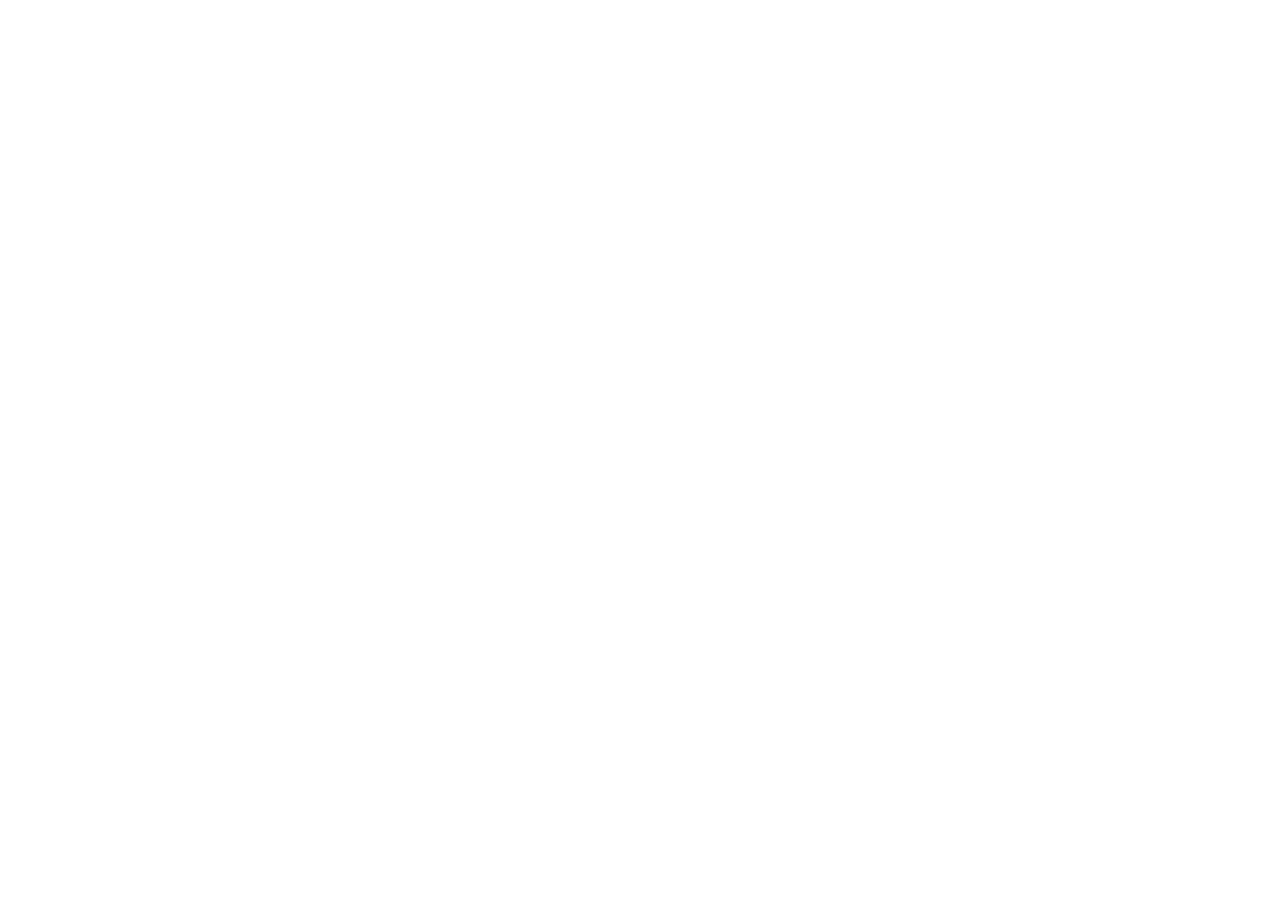
==== login.html @ 7a5cc076 "初始化项目" ====
<!DOCTYPE html>
<html lang="zh-CN">

<head>
    <meta charset="UTF-8">
    <meta name="viewport" content="width=device-width, initial-scale=1.0">
    <title>Document</title>
    <link rel="stylesheet" href="/day01/code/css/login.css">
    <link rel="stylesheet" href="/day01/code/assets/lib/layui/css/layui.css">
</head>

<body>
    <div class="layui-main header">
        <img src="../code/assets/images/logo.png" alt="">
    </div>
    
</body>

</html>
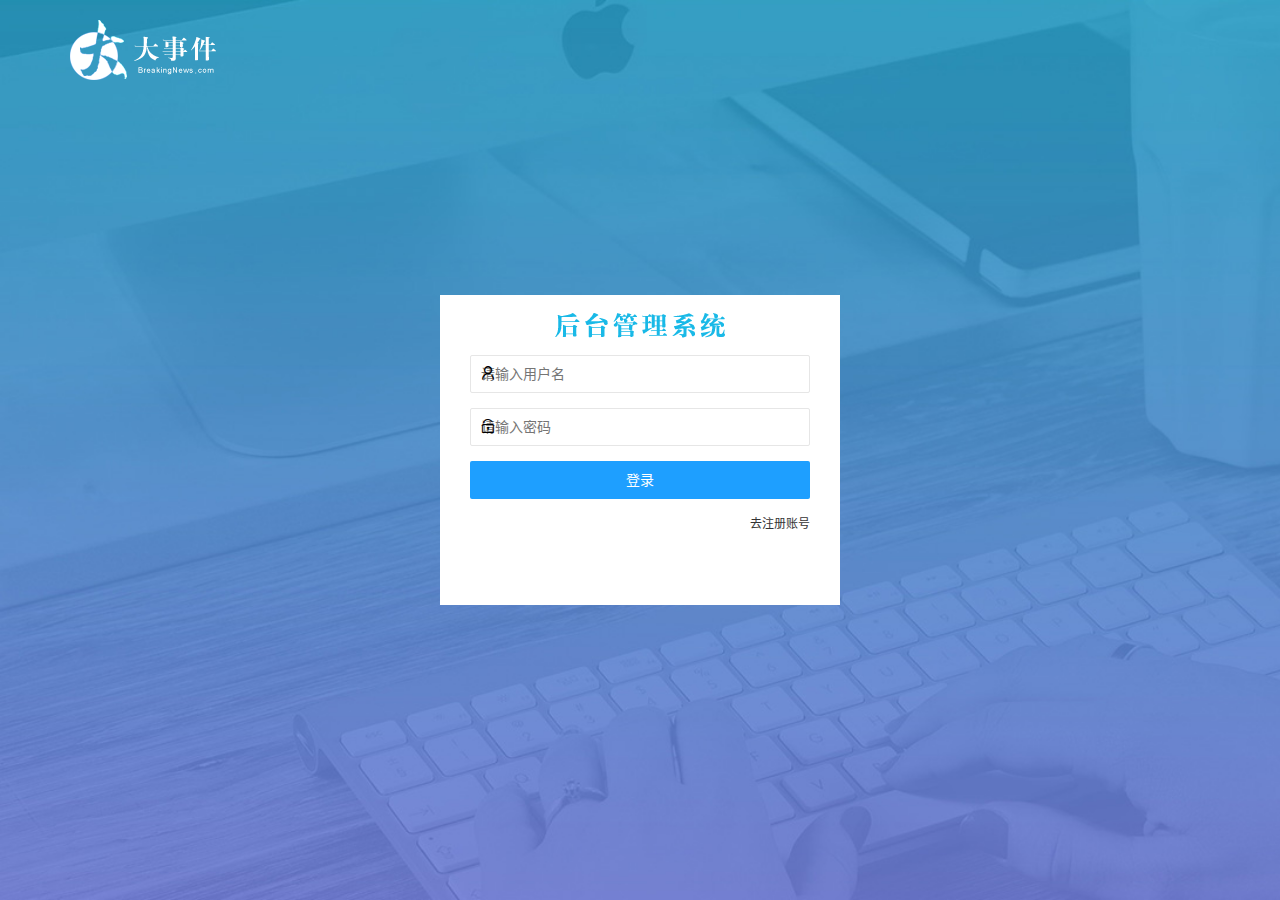
==== commit 7977c411: "完成了登录和注册" ====
--- a/login.html
+++ b/login.html
@@ -5,15 +5,90 @@
     <meta charset="UTF-8">
     <meta name="viewport" content="width=device-width, initial-scale=1.0">
     <title>Document</title>
-    <link rel="stylesheet" href="/day01/code/css/login.css">
-    <link rel="stylesheet" href="/day01/code/assets/lib/layui/css/layui.css">
+    <link rel="stylesheet" href="/assets/css/login.css">
+    <link rel="stylesheet" href="/assets/lib/layui/css/layui.css">
 </head>
 
 <body>
+    <!-- 头部的 logo 区域 -->
     <div class="layui-main header">
-        <img src="../code/assets/images/logo.png" alt="">
+        <img src="/assets/images/logo.png" alt="" />
     </div>
-    
+
+    <!-- 登录和注册的盒子 -->
+    <div class="loginAndRegBox">
+        <!-- 头部的header -->
+        <div class="header-box"></div>
+        <!-- 登录的盒子 -->
+        <div class="login-box">
+            <!-- 登录的表单 -->
+            <form class="layui-form" id="form-login">
+                <!-- 表单行 -->
+                <div class="layui-form-item">
+                    <!-- 图标 -->
+                    <i class="layui-icon layui-icon-username"></i>
+                    <input type="text" name="username" required lay-verify="required" placeholder="请输入用户名"
+                        autocomplete="off" class="layui-input">
+                </div>
+                <!-- 第二行 -->
+                <div class="layui-form-item">
+                    <!-- 图标 -->
+                    <i class="layui-icon layui-icon-password"></i>
+                    <input type="password" name="password" required lay-verify="required" placeholder="请输入密码"
+                        autocomplete="off" class="layui-input">
+                </div>
+                <!-- 第三行 -->
+                <div class="layui-form-item">
+                    <button class="layui-btn layui-btn-normal layui-btn-fluid" lay-submit
+                        lay-filter="formDemo">登录</button>
+                </div>
+                <!-- 第四行 -->
+                <div class="layui-form-item links">
+                    <a href="javascript:;" id="link-reg">去注册账号</a>
+                </div>
+            </form>
+        </div>
+        <!-- 注册的盒子 -->
+        <div class="reg-box">
+            <!-- 注册的表单 -->
+            <form class="layui-form" id="form-reg">
+                <!-- 第1行 -->
+                <div class="layui-form-item">
+                    <i class="layui-icon layui-icon-username"></i>
+
+                    <input type="text" name="username" required lay-verify="required" placeholder="请输入用户名"
+                        autocomplete="off" class="layui-input">
+                </div>
+                <!-- 第二行 -->
+                <div class="layui-form-item">
+                    <i class="layui-icon layui-icon-password"></i>
+                    <input type="password" name="password" required lay-verify="required|pwd" placeholder="请输入密码"
+                        autocomplete="off" class="layui-input">
+                </div>
+                <!-- 第三行 -->
+                <div class="layui-form-item">
+                    <i class="layui-icon layui-icon-password"></i>
+                    <input type="password" name="repassword" required lay-verify="required|pwd|samePwd"
+                        placeholder="请确认密码" autocomplete="off" class="layui-input">
+                </div>
+                <!-- 第4行 -->
+                <div class="layui-form-item">
+                    <button class="layui-btn layui-btn-fluid layui-btn-normal" lay-submit
+                        lay-filter="formDemo">注册</button>
+                </div>
+                <!-- 第5行 -->
+                <div class="layui-form-item links">
+                    <a href="javascript:;" id="link-login">去登录</a>
+                </div>
+            </form>
+        </div>
+    </div>
+    <!-- 导入 script 脚本 -->
+    <script src="/assets/lib/layui/layui.all.js"></script>
+    <script src="/assets/lib/jquery.js"></script>
+    <!-- js -->
+    <script src="/assets/js/login.js"></script>
+
 </body>
 
 </html>--- a/assets/css/login.css
+++ b/assets/css/login.css
@@ -0,0 +1,64 @@
+html,
+body {
+  padding: 0;
+  margin: 0;
+  width: 100%;
+  height: 100%;
+  background-color: aqua;
+}
+
+body {
+  background: url('/assets/images/login_bg.jpg') no-repeat;
+  background-size: cover;
+}
+
+.header {
+  padding-top: 20px;
+}
+
+.loginAndRegBox {
+  width: 400px;
+  height: 310px;
+  background-color: #fff;
+  position: absolute;
+  left: 50%;
+  top: 50%;
+  transform: translate(-50%, -50%);
+}
+
+.header-box {
+  height: 60px;
+  background: url('/assets/images/login_title.png') no-repeat center;
+}
+
+.reg-box {
+  display: none;
+}
+
+.loginAndRegBox a {
+  font-size: 12px;
+}
+
+.layui-form {
+  padding: 0 30px;
+}
+
+.links {
+  display: flex;
+  /* 控制主轴的对齐方式 */
+  justify-content: flex-end;
+}
+
+.layui-form-item {
+  position: relative;
+}
+
+.layui-icon {
+  position: absolute;
+  top: 10px;
+  left: 10px;
+}
+
+.layui-input {
+  padding-left: 30px;
+}
--- a/assets/lib/layui/css/layui.css
+++ b/assets/lib/layui/css/layui.css
@@ -0,0 +1,2 @@
+/** layui-v2.5.5 MIT License By https://www.layui.com */
+ .layui-inline,img{display:inline-block;vertical-align:middle}h1,h2,h3,h4,h5,h6{font-weight:400}.layui-edge,.layui-header,.layui-inline,.layui-main{position:relative}.layui-body,.layui-edge,.layui-elip{overflow:hidden}.layui-btn,.layui-edge,.layui-inline,img{vertical-align:middle}.layui-btn,.layui-disabled,.layui-icon,.layui-unselect{-moz-user-select:none;-webkit-user-select:none;-ms-user-select:none}.layui-elip,.layui-form-checkbox span,.layui-form-pane .layui-form-label{text-overflow:ellipsis;white-space:nowrap}.layui-breadcrumb,.layui-tree-btnGroup{visibility:hidden}blockquote,body,button,dd,div,dl,dt,form,h1,h2,h3,h4,h5,h6,input,li,ol,p,pre,td,textarea,th,ul{margin:0;padding:0;-webkit-tap-highlight-color:rgba(0,0,0,0)}a:active,a:hover{outline:0}img{border:none}li{list-style:none}table{border-collapse:collapse;border-spacing:0}h4,h5,h6{font-size:100%}button,input,optgroup,option,select,textarea{font-family:inherit;font-size:inherit;font-style:inherit;font-weight:inherit;outline:0}pre{white-space:pre-wrap;white-space:-moz-pre-wrap;white-space:-pre-wrap;white-space:-o-pre-wrap;word-wrap:break-word}body{line-height:24px;font:14px Helvetica Neue,Helvetica,PingFang SC,Tahoma,Arial,sans-serif}hr{height:1px;margin:10px 0;border:0;clear:both}a{color:#333;text-decoration:none}a:hover{color:#777}a cite{font-style:normal;*cursor:pointer}.layui-border-box,.layui-border-box *{box-sizing:border-box}.layui-box,.layui-box *{box-sizing:content-box}.layui-clear{clear:both;*zoom:1}.layui-clear:after{content:'\20';clear:both;*zoom:1;display:block;height:0}.layui-inline{*display:inline;*zoom:1}.layui-edge{display:inline-block;width:0;height:0;border-width:6px;border-style:dashed;border-color:transparent}.layui-edge-top{top:-4px;border-bottom-color:#999;border-bottom-style:solid}.layui-edge-right{border-left-color:#999;border-left-style:solid}.layui-edge-bottom{top:2px;border-top-color:#999;border-top-style:solid}.layui-edge-left{border-right-color:#999;border-right-style:solid}.layui-disabled,.layui-disabled:hover{color:#d2d2d2!important;cursor:not-allowed!important}.layui-circle{border-radius:100%}.layui-show{display:block!important}.layui-hide{display:none!important}@font-face{font-family:layui-icon;src:url(../font/iconfont.eot?v=250);src:url(../font/iconfont.eot?v=250#iefix) format('embedded-opentype'),url(../font/iconfont.woff2?v=250) format('woff2'),url(../font/iconfont.woff?v=250) format('woff'),url(../font/iconfont.ttf?v=250) format('truetype'),url(../font/iconfont.svg?v=250#layui-icon) format('svg')}.layui-icon{font-family:layui-icon!important;font-size:16px;font-style:normal;-webkit-font-smoothing:antialiased;-moz-osx-font-smoothing:grayscale}.layui-icon-reply-fill:before{content:"\e611"}.layui-icon-set-fill:before{content:"\e614"}.layui-icon-menu-fill:before{content:"\e60f"}.layui-icon-search:before{content:"\e615"}.layui-icon-share:before{content:"\e641"}.layui-icon-set-sm:before{content:"\e620"}.layui-icon-engine:before{content:"\e628"}.layui-icon-close:before{content:"\1006"}.layui-icon-close-fill:before{content:"\1007"}.layui-icon-chart-screen:before{content:"\e629"}.layui-icon-star:before{content:"\e600"}.layui-icon-circle-dot:before{content:"\e617"}.layui-icon-chat:before{content:"\e606"}.layui-icon-release:before{content:"\e609"}.layui-icon-list:before{content:"\e60a"}.layui-icon-chart:before{content:"\e62c"}.layui-icon-ok-circle:before{content:"\1005"}.layui-icon-layim-theme:before{content:"\e61b"}.layui-icon-table:before{content:"\e62d"}.layui-icon-right:before{content:"\e602"}.layui-icon-left:before{content:"\e603"}.layui-icon-cart-simple:before{content:"\e698"}.layui-icon-face-cry:before{content:"\e69c"}.layui-icon-face-smile:before{content:"\e6af"}.layui-icon-survey:before{content:"\e6b2"}.layui-icon-tree:before{content:"\e62e"}.layui-icon-upload-circle:before{content:"\e62f"}.layui-icon-add-circle:before{content:"\e61f"}.layui-icon-download-circle:before{content:"\e601"}.layui-icon-templeate-1:before{content:"\e630"}.layui-icon-util:before{content:"\e631"}.layui-icon-face-surprised:before{content:"\e664"}.layui-icon-edit:before{content:"\e642"}.layui-icon-speaker:before{content:"\e645"}.layui-icon-down:before{content:"\e61a"}.layui-icon-file:before{content:"\e621"}.layui-icon-layouts:before{content:"\e632"}.layui-icon-rate-half:before{content:"\e6c9"}.layui-icon-add-circle-fine:before{content:"\e608"}.layui-icon-prev-circle:before{content:"\e633"}.layui-icon-read:before{content:"\e705"}.layui-icon-404:before{content:"\e61c"}.layui-icon-carousel:before{content:"\e634"}.layui-icon-help:before{content:"\e607"}.layui-icon-code-circle:before{content:"\e635"}.layui-icon-water:before{content:"\e636"}.layui-icon-username:before{content:"\e66f"}.layui-icon-find-fill:before{content:"\e670"}.layui-icon-about:before{content:"\e60b"}.layui-icon-location:before{content:"\e715"}.layui-icon-up:before{content:"\e619"}.layui-icon-pause:before{content:"\e651"}.layui-icon-date:before{content:"\e637"}.layui-icon-layim-uploadfile:before{content:"\e61d"}.layui-icon-delete:before{content:"\e640"}.layui-icon-play:before{content:"\e652"}.layui-icon-top:before{content:"\e604"}.layui-icon-friends:before{content:"\e612"}.layui-icon-refresh-3:before{content:"\e9aa"}.layui-icon-ok:before{content:"\e605"}.layui-icon-layer:before{content:"\e638"}.layui-icon-face-smile-fine:before{content:"\e60c"}.layui-icon-dollar:before{content:"\e659"}.layui-icon-group:before{content:"\e613"}.layui-icon-layim-download:before{content:"\e61e"}.layui-icon-picture-fine:before{content:"\e60d"}.layui-icon-link:before{content:"\e64c"}.layui-icon-diamond:before{content:"\e735"}.layui-icon-log:before{content:"\e60e"}.layui-icon-rate-solid:before{content:"\e67a"}.layui-icon-fonts-del:before{content:"\e64f"}.layui-icon-unlink:before{content:"\e64d"}.layui-icon-fonts-clear:before{content:"\e639"}.layui-icon-triangle-r:before{content:"\e623"}.layui-icon-circle:before{content:"\e63f"}.layui-icon-radio:before{content:"\e643"}.layui-icon-align-center:before{content:"\e647"}.layui-icon-align-right:before{content:"\e648"}.layui-icon-align-left:before{content:"\e649"}.layui-icon-loading-1:before{content:"\e63e"}.layui-icon-return:before{content:"\e65c"}.layui-icon-fonts-strong:before{content:"\e62b"}.layui-icon-upload:before{content:"\e67c"}.layui-icon-dialogue:before{content:"\e63a"}.layui-icon-video:before{content:"\e6ed"}.layui-icon-headset:before{content:"\e6fc"}.layui-icon-cellphone-fine:before{content:"\e63b"}.layui-icon-add-1:before{content:"\e654"}.layui-icon-face-smile-b:before{content:"\e650"}.layui-icon-fonts-html:before{content:"\e64b"}.layui-icon-form:before{content:"\e63c"}.layui-icon-cart:before{content:"\e657"}.layui-icon-camera-fill:before{content:"\e65d"}.layui-icon-tabs:before{content:"\e62a"}.layui-icon-fonts-code:before{content:"\e64e"}.layui-icon-fire:before{content:"\e756"}.layui-icon-set:before{content:"\e716"}.layui-icon-fonts-u:before{content:"\e646"}.layui-icon-triangle-d:before{content:"\e625"}.layui-icon-tips:before{content:"\e702"}.layui-icon-picture:before{content:"\e64a"}.layui-icon-more-vertical:before{content:"\e671"}.layui-icon-flag:before{content:"\e66c"}.layui-icon-loading:before{content:"\e63d"}.layui-icon-fonts-i:before{content:"\e644"}.layui-icon-refresh-1:before{content:"\e666"}.layui-icon-rmb:before{content:"\e65e"}.layui-icon-home:before{content:"\e68e"}.layui-icon-user:before{content:"\e770"}.layui-icon-notice:before{content:"\e667"}.layui-icon-login-weibo:before{content:"\e675"}.layui-icon-voice:before{content:"\e688"}.layui-icon-upload-drag:before{content:"\e681"}.layui-icon-login-qq:before{content:"\e676"}.layui-icon-snowflake:before{content:"\e6b1"}.layui-icon-file-b:before{content:"\e655"}.layui-icon-template:before{content:"\e663"}.layui-icon-auz:before{content:"\e672"}.layui-icon-console:before{content:"\e665"}.layui-icon-app:before{content:"\e653"}.layui-icon-prev:before{content:"\e65a"}.layui-icon-website:before{content:"\e7ae"}.layui-icon-next:before{content:"\e65b"}.layui-icon-component:before{content:"\e857"}.layui-icon-more:before{content:"\e65f"}.layui-icon-login-wechat:before{content:"\e677"}.layui-icon-shrink-right:before{content:"\e668"}.layui-icon-spread-left:before{content:"\e66b"}.layui-icon-camera:before{content:"\e660"}.layui-icon-note:before{content:"\e66e"}.layui-icon-refresh:before{content:"\e669"}.layui-icon-female:before{content:"\e661"}.layui-icon-male:before{content:"\e662"}.layui-icon-password:before{content:"\e673"}.layui-icon-senior:before{content:"\e674"}.layui-icon-theme:before{content:"\e66a"}.layui-icon-tread:before{content:"\e6c5"}.layui-icon-praise:before{content:"\e6c6"}.layui-icon-star-fill:before{content:"\e658"}.layui-icon-rate:before{content:"\e67b"}.layui-icon-template-1:before{content:"\e656"}.layui-icon-vercode:before{content:"\e679"}.layui-icon-cellphone:before{content:"\e678"}.layui-icon-screen-full:before{content:"\e622"}.layui-icon-screen-restore:before{content:"\e758"}.layui-icon-cols:before{content:"\e610"}.layui-icon-export:before{content:"\e67d"}.layui-icon-print:before{content:"\e66d"}.layui-icon-slider:before{content:"\e714"}.layui-icon-addition:before{content:"\e624"}.layui-icon-subtraction:before{content:"\e67e"}.layui-icon-service:before{content:"\e626"}.layui-icon-transfer:before{content:"\e691"}.layui-main{width:1140px;margin:0 auto}.layui-header{z-index:1000;height:60px}.layui-header a:hover{transition:all .5s;-webkit-transition:all .5s}.layui-side{position:fixed;left:0;top:0;bottom:0;z-index:999;width:200px;overflow-x:hidden}.layui-side-scroll{position:relative;width:220px;height:100%;overflow-x:hidden}.layui-body{position:absolute;left:200px;right:0;top:0;bottom:0;z-index:998;width:auto;overflow-y:auto;box-sizing:border-box}.layui-layout-body{overflow:hidden}.layui-layout-admin .layui-header{background-color:#23262E}.layui-layout-admin .layui-side{top:60px;width:200px;overflow-x:hidden}.layui-layout-admin .layui-body{position:fixed;top:60px;bottom:44px}.layui-layout-admin .layui-main{width:auto;margin:0 15px}.layui-layout-admin .layui-footer{position:fixed;left:200px;right:0;bottom:0;height:44px;line-height:44px;padding:0 15px;background-color:#eee}.layui-layout-admin .layui-logo{position:absolute;left:0;top:0;width:200px;height:100%;line-height:60px;text-align:center;color:#009688;font-size:16px}.layui-layout-admin .layui-header .layui-nav{background:0 0}.layui-layout-left{position:absolute!important;left:200px;top:0}.layui-layout-right{position:absolute!important;right:0;top:0}.layui-container{position:relative;margin:0 auto;padding:0 15px;box-sizing:border-box}.layui-fluid{position:relative;margin:0 auto;padding:0 15px}.layui-row:after,.layui-row:before{content:'';display:block;clear:both}.layui-col-lg1,.layui-col-lg10,.layui-col-lg11,.layui-col-lg12,.layui-col-lg2,.layui-col-lg3,.layui-col-lg4,.layui-col-lg5,.layui-col-lg6,.layui-col-lg7,.layui-col-lg8,.layui-col-lg9,.layui-col-md1,.layui-col-md10,.layui-col-md11,.layui-col-md12,.layui-col-md2,.layui-col-md3,.layui-col-md4,.layui-col-md5,.layui-col-md6,.layui-col-md7,.layui-col-md8,.layui-col-md9,.layui-col-sm1,.layui-col-sm10,.layui-col-sm11,.layui-col-sm12,.layui-col-sm2,.layui-col-sm3,.layui-col-sm4,.layui-col-sm5,.layui-col-sm6,.layui-col-sm7,.layui-col-sm8,.layui-col-sm9,.layui-col-xs1,.layui-col-xs10,.layui-col-xs11,.layui-col-xs12,.layui-col-xs2,.layui-col-xs3,.layui-col-xs4,.layui-col-xs5,.layui-col-xs6,.layui-col-xs7,.layui-col-xs8,.layui-col-xs9{position:relative;display:block;box-sizing:border-box}.layui-col-xs1,.layui-col-xs10,.layui-col-xs11,.layui-col-xs12,.layui-col-xs2,.layui-col-xs3,.layui-col-xs4,.layui-col-xs5,.layui-col-xs6,.layui-col-xs7,.layui-col-xs8,.layui-col-xs9{float:left}.layui-col-xs1{width:8.33333333%}.layui-col-xs2{width:16.66666667%}.layui-col-xs3{width:25%}.layui-col-xs4{width:33.33333333%}.layui-col-xs5{width:41.66666667%}.layui-col-xs6{width:50%}.layui-col-xs7{width:58.33333333%}.layui-col-xs8{width:66.66666667%}.layui-col-xs9{width:75%}.layui-col-xs10{width:83.33333333%}.layui-col-xs11{width:91.66666667%}.layui-col-xs12{width:100%}.layui-col-xs-offset1{margin-left:8.33333333%}.layui-col-xs-offset2{margin-left:16.66666667%}.layui-col-xs-offset3{margin-left:25%}.layui-col-xs-offset4{margin-left:33.33333333%}.layui-col-xs-offset5{margin-left:41.66666667%}.layui-col-xs-offset6{margin-left:50%}.layui-col-xs-offset7{margin-left:58.33333333%}.layui-col-xs-offset8{margin-left:66.66666667%}.layui-col-xs-offset9{margin-left:75%}.layui-col-xs-offset10{margin-left:83.33333333%}.layui-col-xs-offset11{margin-left:91.66666667%}.layui-col-xs-offset12{margin-left:100%}@media screen and (max-width:768px){.layui-hide-xs{display:none!important}.layui-show-xs-block{display:block!important}.layui-show-xs-inline{display:inline!important}.layui-show-xs-inline-block{display:inline-block!important}}@media screen and (min-width:768px){.layui-container{width:750px}.layui-hide-sm{display:none!important}.layui-show-sm-block{display:block!important}.layui-show-sm-inline{display:inline!important}.layui-show-sm-inline-block{display:inline-block!important}.layui-col-sm1,.layui-col-sm10,.layui-col-sm11,.layui-col-sm12,.layui-col-sm2,.layui-col-sm3,.layui-col-sm4,.layui-col-sm5,.layui-col-sm6,.layui-col-sm7,.layui-col-sm8,.layui-col-sm9{float:left}.layui-col-sm1{width:8.33333333%}.layui-col-sm2{width:16.66666667%}.layui-col-sm3{width:25%}.layui-col-sm4{width:33.33333333%}.layui-col-sm5{width:41.66666667%}.layui-col-sm6{width:50%}.layui-col-sm7{width:58.33333333%}.layui-col-sm8{width:66.66666667%}.layui-col-sm9{width:75%}.layui-col-sm10{width:83.33333333%}.layui-col-sm11{width:91.66666667%}.layui-col-sm12{width:100%}.layui-col-sm-offset1{margin-left:8.33333333%}.layui-col-sm-offset2{margin-left:16.66666667%}.layui-col-sm-offset3{margin-left:25%}.layui-col-sm-offset4{margin-left:33.33333333%}.layui-col-sm-offset5{margin-left:41.66666667%}.layui-col-sm-offset6{margin-left:50%}.layui-col-sm-offset7{margin-left:58.33333333%}.layui-col-sm-offset8{margin-left:66.66666667%}.layui-col-sm-offset9{margin-left:75%}.layui-col-sm-offset10{margin-left:83.33333333%}.layui-col-sm-offset11{margin-left:91.66666667%}.layui-col-sm-offset12{margin-left:100%}}@media screen and (min-width:992px){.layui-container{width:970px}.layui-hide-md{display:none!important}.layui-show-md-block{display:block!important}.layui-show-md-inline{display:inline!important}.layui-show-md-inline-block{display:inline-block!important}.layui-col-md1,.layui-col-md10,.layui-col-md11,.layui-col-md12,.layui-col-md2,.layui-col-md3,.layui-col-md4,.layui-col-md5,.layui-col-md6,.layui-col-md7,.layui-col-md8,.layui-col-md9{float:left}.layui-col-md1{width:8.33333333%}.layui-col-md2{width:16.66666667%}.layui-col-md3{width:25%}.layui-col-md4{width:33.33333333%}.layui-col-md5{width:41.66666667%}.layui-col-md6{width:50%}.layui-col-md7{width:58.33333333%}.layui-col-md8{width:66.66666667%}.layui-col-md9{width:75%}.layui-col-md10{width:83.33333333%}.layui-col-md11{width:91.66666667%}.layui-col-md12{width:100%}.layui-col-md-offset1{margin-left:8.33333333%}.layui-col-md-offset2{margin-left:16.66666667%}.layui-col-md-offset3{margin-left:25%}.layui-col-md-offset4{margin-left:33.33333333%}.layui-col-md-offset5{margin-left:41.66666667%}.layui-col-md-offset6{margin-left:50%}.layui-col-md-offset7{margin-left:58.33333333%}.layui-col-md-offset8{margin-left:66.66666667%}.layui-col-md-offset9{margin-left:75%}.layui-col-md-offset10{margin-left:83.33333333%}.layui-col-md-offset11{margin-left:91.66666667%}.layui-col-md-offset12{margin-left:100%}}@media screen and (min-width:1200px){.layui-container{width:1170px}.layui-hide-lg{display:none!important}.layui-show-lg-block{display:block!important}.layui-show-lg-inline{display:inline!important}.layui-show-lg-inline-block{display:inline-block!important}.layui-col-lg1,.layui-col-lg10,.layui-col-lg11,.layui-col-lg12,.layui-col-lg2,.layui-col-lg3,.layui-col-lg4,.layui-col-lg5,.layui-col-lg6,.layui-col-lg7,.layui-col-lg8,.layui-col-lg9{float:left}.layui-col-lg1{width:8.33333333%}.layui-col-lg2{width:16.66666667%}.layui-col-lg3{width:25%}.layui-col-lg4{width:33.33333333%}.layui-col-lg5{width:41.66666667%}.layui-col-lg6{width:50%}.layui-col-lg7{width:58.33333333%}.layui-col-lg8{width:66.66666667%}.layui-col-lg9{width:75%}.layui-col-lg10{width:83.33333333%}.layui-col-lg11{width:91.66666667%}.layui-col-lg12{width:100%}.layui-col-lg-offset1{margin-left:8.33333333%}.layui-col-lg-offset2{margin-left:16.66666667%}.layui-col-lg-offset3{margin-left:25%}.layui-col-lg-offset4{margin-left:33.33333333%}.layui-col-lg-offset5{margin-left:41.66666667%}.layui-col-lg-offset6{margin-left:50%}.layui-col-lg-offset7{margin-left:58.33333333%}.layui-col-lg-offset8{margin-left:66.66666667%}.layui-col-lg-offset9{margin-left:75%}.layui-col-lg-offset10{margin-left:83.33333333%}.layui-col-lg-offset11{margin-left:91.66666667%}.layui-col-lg-offset12{margin-left:100%}}.layui-col-space1{margin:-.5px}.layui-col-space1>*{padding:.5px}.layui-col-space3{margin:-1.5px}.layui-col-space3>*{padding:1.5px}.layui-col-space5{margin:-2.5px}.layui-col-space5>*{padding:2.5px}.layui-col-space8{margin:-3.5px}.layui-col-space8>*{padding:3.5px}.layui-col-space10{margin:-5px}.layui-col-space10>*{padding:5px}.layui-col-space12{margin:-6px}.layui-col-space12>*{padding:6px}.layui-col-space15{margin:-7.5px}.layui-col-space15>*{padding:7.5px}.layui-col-space18{margin:-9px}.layui-col-space18>*{padding:9px}.layui-col-space20{margin:-10px}.layui-col-space20>*{padding:10px}.layui-col-space22{margin:-11px}.layui-col-space22>*{padding:11px}.layui-col-space25{margin:-12.5px}.layui-col-space25>*{padding:12.5px}.layui-col-space30{margin:-15px}.layui-col-space30>*{padding:15px}.layui-btn,.layui-input,.layui-select,.layui-textarea,.layui-upload-button{outline:0;-webkit-appearance:none;transition:all .3s;-webkit-transition:all .3s;box-sizing:border-box}.layui-elem-quote{margin-bottom:10px;padding:15px;line-height:22px;border-left:5px solid #009688;border-radius:0 2px 2px 0;background-color:#f2f2f2}.layui-quote-nm{border-style:solid;border-width:1px 1px 1px 5px;background:0 0}.layui-elem-field{margin-bottom:10px;padding:0;border-width:1px;border-style:solid}.layui-elem-field legend{margin-left:20px;padding:0 10px;font-size:20px;font-weight:300}.layui-field-title{margin:10px 0 20px;border-width:1px 0 0}.layui-field-box{padding:10px 15px}.layui-field-title .layui-field-box{padding:10px 0}.layui-progress{position:relative;height:6px;border-radius:20px;background-color:#e2e2e2}.layui-progress-bar{position:absolute;left:0;top:0;width:0;max-width:100%;height:6px;border-radius:20px;text-align:right;background-color:#5FB878;transition:all .3s;-webkit-transition:all .3s}.layui-progress-big,.layui-progress-big .layui-progress-bar{height:18px;line-height:18px}.layui-progress-text{position:relative;top:-20px;line-height:18px;font-size:12px;color:#666}.layui-progress-big .layui-progress-text{position:static;padding:0 10px;color:#fff}.layui-collapse{border-width:1px;border-style:solid;border-radius:2px}.layui-colla-content,.layui-colla-item{border-top-width:1px;border-top-style:solid}.layui-colla-item:first-child{border-top:none}.layui-colla-title{position:relative;height:42px;line-height:42px;padding:0 15px 0 35px;color:#333;background-color:#f2f2f2;cursor:pointer;font-size:14px;overflow:hidden}.layui-colla-content{display:none;padding:10px 15px;line-height:22px;color:#666}.layui-colla-icon{position:absolute;left:15px;top:0;font-size:14px}.layui-card{margin-bottom:15px;border-radius:2px;background-color:#fff;box-shadow:0 1px 2px 0 rgba(0,0,0,.05)}.layui-card:last-child{margin-bottom:0}.layui-card-header{position:relative;height:42px;line-height:42px;padding:0 15px;border-bottom:1px solid #f6f6f6;color:#333;border-radius:2px 2px 0 0;font-size:14px}.layui-bg-black,.layui-bg-blue,.layui-bg-cyan,.layui-bg-green,.layui-bg-orange,.layui-bg-red{color:#fff!important}.layui-card-body{position:relative;padding:10px 15px;line-height:24px}.layui-card-body[pad15]{padding:15px}.layui-card-body[pad20]{padding:20px}.layui-card-body .layui-table{margin:5px 0}.layui-card .layui-tab{margin:0}.layui-panel-window{position:relative;padding:15px;border-radius:0;border-top:5px solid #E6E6E6;background-color:#fff}.layui-auxiliar-moving{position:fixed;left:0;right:0;top:0;bottom:0;width:100%;height:100%;background:0 0;z-index:9999999999}.layui-form-label,.layui-form-mid,.layui-form-select,.layui-input-block,.layui-input-inline,.layui-textarea{position:relative}.layui-bg-red{background-color:#FF5722!important}.layui-bg-orange{background-color:#FFB800!important}.layui-bg-green{background-color:#009688!important}.layui-bg-cyan{background-color:#2F4056!important}.layui-bg-blue{background-color:#1E9FFF!important}.layui-bg-black{background-color:#393D49!important}.layui-bg-gray{background-color:#eee!important;color:#666!important}.layui-badge-rim,.layui-colla-content,.layui-colla-item,.layui-collapse,.layui-elem-field,.layui-form-pane .layui-form-item[pane],.layui-form-pane .layui-form-label,.layui-input,.layui-layedit,.layui-layedit-tool,.layui-quote-nm,.layui-select,.layui-tab-bar,.layui-tab-card,.layui-tab-title,.layui-tab-title .layui-this:after,.layui-textarea{border-color:#e6e6e6}.layui-timeline-item:before,hr{background-color:#e6e6e6}.layui-text{line-height:22px;font-size:14px;color:#666}.layui-text h1,.layui-text h2,.layui-text h3{font-weight:500;color:#333}.layui-text h1{font-size:30px}.layui-text h2{font-size:24px}.layui-text h3{font-size:18px}.layui-text a:not(.layui-btn){color:#01AAED}.layui-text a:not(.layui-btn):hover{text-decoration:underline}.layui-text ul{padding:5px 0 5px 15px}.layui-text ul li{margin-top:5px;list-style-type:disc}.layui-text em,.layui-word-aux{color:#999!important;padding:0 5px!important}.layui-btn{display:inline-block;height:38px;line-height:38px;padding:0 18px;background-color:#009688;color:#fff;white-space:nowrap;text-align:center;font-size:14px;border:none;border-radius:2px;cursor:pointer}.layui-btn:hover{opacity:.8;filter:alpha(opacity=80);color:#fff}.layui-btn:active{opacity:1;filter:alpha(opacity=100)}.layui-btn+.layui-btn{margin-left:10px}.layui-btn-container{font-size:0}.layui-btn-container .layui-btn{margin-right:10px;margin-bottom:10px}.layui-btn-container .layui-btn+.layui-btn{margin-left:0}.layui-table .layui-btn-container .layui-btn{margin-bottom:9px}.layui-btn-radius{border-radius:100px}.layui-btn .layui-icon{margin-right:3px;font-size:18px;vertical-align:bottom;vertical-align:middle\9}.layui-btn-primary{border:1px solid #C9C9C9;background-color:#fff;color:#555}.layui-btn-primary:hover{border-color:#009688;color:#333}.layui-btn-normal{background-color:#1E9FFF}.layui-btn-warm{background-color:#FFB800}.layui-btn-danger{background-color:#FF5722}.layui-btn-checked{background-color:#5FB878}.layui-btn-disabled,.layui-btn-disabled:active,.layui-btn-disabled:hover{border:1px solid #e6e6e6;background-color:#FBFBFB;color:#C9C9C9;cursor:not-allowed;opacity:1}.layui-btn-lg{height:44px;line-height:44px;padding:0 25px;font-size:16px}.layui-btn-sm{height:30px;line-height:30px;padding:0 10px;font-size:12px}.layui-btn-sm i{font-size:16px!important}.layui-btn-xs{height:22px;line-height:22px;padding:0 5px;font-size:12px}.layui-btn-xs i{font-size:14px!important}.layui-btn-group{display:inline-block;vertical-align:middle;font-size:0}.layui-btn-group .layui-btn{margin-left:0!important;margin-right:0!important;border-left:1px solid rgba(255,255,255,.5);border-radius:0}.layui-btn-group .layui-btn-primary{border-left:none}.layui-btn-group .layui-btn-primary:hover{border-color:#C9C9C9;color:#009688}.layui-btn-group .layui-btn:first-child{border-left:none;border-radius:2px 0 0 2px}.layui-btn-group .layui-btn-primary:first-child{border-left:1px solid #c9c9c9}.layui-btn-group .layui-btn:last-child{border-radius:0 2px 2px 0}.layui-btn-group .layui-btn+.layui-btn{margin-left:0}.layui-btn-group+.layui-btn-group{margin-left:10px}.layui-btn-fluid{width:100%}.layui-input,.layui-select,.layui-textarea{height:38px;line-height:1.3;line-height:38px\9;border-width:1px;border-style:solid;background-color:#fff;border-radius:2px}.layui-input::-webkit-input-placeholder,.layui-select::-webkit-input-placeholder,.layui-textarea::-webkit-input-placeholder{line-height:1.3}.layui-input,.layui-textarea{display:block;width:100%;padding-left:10px}.layui-input:hover,.layui-textarea:hover{border-color:#D2D2D2!important}.layui-input:focus,.layui-textarea:focus{border-color:#C9C9C9!important}.layui-textarea{min-height:100px;height:auto;line-height:20px;padding:6px 10px;resize:vertical}.layui-select{padding:0 10px}.layui-form input[type=checkbox],.layui-form input[type=radio],.layui-form select{display:none}.layui-form [lay-ignore]{display:initial}.layui-form-item{margin-bottom:15px;clear:both;*zoom:1}.layui-form-item:after{content:'\20';clear:both;*zoom:1;display:block;height:0}.layui-form-label{float:left;display:block;padding:9px 15px;width:80px;font-weight:400;line-height:20px;text-align:right}.layui-form-label-col{display:block;float:none;padding:9px 0;line-height:20px;text-align:left}.layui-form-item .layui-inline{margin-bottom:5px;margin-right:10px}.layui-input-block{margin-left:110px;min-height:36px}.layui-input-inline{display:inline-block;vertical-align:middle}.layui-form-item .layui-input-inline{float:left;width:190px;margin-right:10px}.layui-form-text .layui-input-inline{width:auto}.layui-form-mid{float:left;display:block;padding:9px 0!important;line-height:20px;margin-right:10px}.layui-form-danger+.layui-form-select .layui-input,.layui-form-danger:focus{border-color:#FF5722!important}.layui-form-select .layui-input{padding-right:30px;cursor:pointer}.layui-form-select .layui-edge{position:absolute;right:10px;top:50%;margin-top:-3px;cursor:pointer;border-width:6px;border-top-color:#c2c2c2;border-top-style:solid;transition:all .3s;-webkit-transition:all .3s}.layui-form-select dl{display:none;position:absolute;left:0;top:42px;padding:5px 0;z-index:899;min-width:100%;border:1px solid #d2d2d2;max-height:300px;overflow-y:auto;background-color:#fff;border-radius:2px;box-shadow:0 2px 4px rgba(0,0,0,.12);box-sizing:border-box}.layui-form-select dl dd,.layui-form-select dl dt{padding:0 10px;line-height:36px;white-space:nowrap;overflow:hidden;text-overflow:ellipsis}.layui-form-select dl dt{font-size:12px;color:#999}.layui-form-select dl dd{cursor:pointer}.layui-form-select dl dd:hover{background-color:#f2f2f2;-webkit-transition:.5s all;transition:.5s all}.layui-form-select .layui-select-group dd{padding-left:20px}.layui-form-select dl dd.layui-select-tips{padding-left:10px!important;color:#999}.layui-form-select dl dd.layui-this{background-color:#5FB878;color:#fff}.layui-form-checkbox,.layui-form-select dl dd.layui-disabled{background-color:#fff}.layui-form-selected dl{display:block}.layui-form-checkbox,.layui-form-checkbox *,.layui-form-switch{display:inline-block;vertical-align:middle}.layui-form-selected .layui-edge{margin-top:-9px;-webkit-transform:rotate(180deg);transform:rotate(180deg);margin-top:-3px\9}:root .layui-form-selected .layui-edge{margin-top:-9px\0/IE9}.layui-form-selectup dl{top:auto;bottom:42px}.layui-select-none{margin:5px 0;text-align:center;color:#999}.layui-select-disabled .layui-disabled{border-color:#eee!important}.layui-select-disabled .layui-edge{border-top-color:#d2d2d2}.layui-form-checkbox{position:relative;height:30px;line-height:30px;margin-right:10px;padding-right:30px;cursor:pointer;font-size:0;-webkit-transition:.1s linear;transition:.1s linear;box-sizing:border-box}.layui-form-checkbox span{padding:0 10px;height:100%;font-size:14px;border-radius:2px 0 0 2px;background-color:#d2d2d2;color:#fff;overflow:hidden}.layui-form-checkbox:hover span{background-color:#c2c2c2}.layui-form-checkbox i{position:absolute;right:0;top:0;width:30px;height:28px;border:1px solid #d2d2d2;border-left:none;border-radius:0 2px 2px 0;color:#fff;font-size:20px;text-align:center}.layui-form-checkbox:hover i{border-color:#c2c2c2;color:#c2c2c2}.layui-form-checked,.layui-form-checked:hover{border-color:#5FB878}.layui-form-checked span,.layui-form-checked:hover span{background-color:#5FB878}.layui-form-checked i,.layui-form-checked:hover i{color:#5FB878}.layui-form-item .layui-form-checkbox{margin-top:4px}.layui-form-checkbox[lay-skin=primary]{height:auto!important;line-height:normal!important;min-width:18px;min-height:18px;border:none!important;margin-right:0;padding-left:28px;padding-right:0;background:0 0}.layui-form-checkbox[lay-skin=primary] span{padding-left:0;padding-right:15px;line-height:18px;background:0 0;color:#666}.layui-form-checkbox[lay-skin=primary] i{right:auto;left:0;width:16px;height:16px;line-height:16px;border:1px solid #d2d2d2;font-size:12px;border-radius:2px;background-color:#fff;-webkit-transition:.1s linear;transition:.1s linear}.layui-form-checkbox[lay-skin=primary]:hover i{border-color:#5FB878;color:#fff}.layui-form-checked[lay-skin=primary] i{border-color:#5FB878!important;background-color:#5FB878;color:#fff}.layui-checkbox-disbaled[lay-skin=primary] span{background:0 0!important;color:#c2c2c2}.layui-checkbox-disbaled[lay-skin=primary]:hover i{border-color:#d2d2d2}.layui-form-item .layui-form-checkbox[lay-skin=primary]{margin-top:10px}.layui-form-switch{position:relative;height:22px;line-height:22px;min-width:35px;padding:0 5px;margin-top:8px;border:1px solid #d2d2d2;border-radius:20px;cursor:pointer;background-color:#fff;-webkit-transition:.1s linear;transition:.1s linear}.layui-form-switch i{position:absolute;left:5px;top:3px;width:16px;height:16px;border-radius:20px;background-color:#d2d2d2;-webkit-transition:.1s linear;transition:.1s linear}.layui-form-switch em{position:relative;top:0;width:25px;margin-left:21px;padding:0!important;text-align:center!important;color:#999!important;font-style:normal!important;font-size:12px}.layui-form-onswitch{border-color:#5FB878;background-color:#5FB878}.layui-checkbox-disbaled,.layui-checkbox-disbaled i{border-color:#e2e2e2!important}.layui-form-onswitch i{left:100%;margin-left:-21px;background-color:#fff}.layui-form-onswitch em{margin-left:5px;margin-right:21px;color:#fff!important}.layui-checkbox-disbaled span{background-color:#e2e2e2!important}.layui-checkbox-disbaled:hover i{color:#fff!important}[lay-radio]{display:none}.layui-form-radio,.layui-form-radio *{display:inline-block;vertical-align:middle}.layui-form-radio{line-height:28px;margin:6px 10px 0 0;padding-right:10px;cursor:pointer;font-size:0}.layui-form-radio *{font-size:14px}.layui-form-radio>i{margin-right:8px;font-size:22px;color:#c2c2c2}.layui-form-radio>i:hover,.layui-form-radioed>i{color:#5FB878}.layui-radio-disbaled>i{color:#e2e2e2!important}.layui-form-pane .layui-form-label{width:110px;padding:8px 15px;height:38px;line-height:20px;border-width:1px;border-style:solid;border-radius:2px 0 0 2px;text-align:center;background-color:#FBFBFB;overflow:hidden;box-sizing:border-box}.layui-form-pane .layui-input-inline{margin-left:-1px}.layui-form-pane .layui-input-block{margin-left:110px;left:-1px}.layui-form-pane .layui-input{border-radius:0 2px 2px 0}.layui-form-pane .layui-form-text .layui-form-label{float:none;width:100%;border-radius:2px;box-sizing:border-box;text-align:left}.layui-form-pane .layui-form-text .layui-input-inline{display:block;margin:0;top:-1px;clear:both}.layui-form-pane .layui-form-text .layui-input-block{margin:0;left:0;top:-1px}.layui-form-pane .layui-form-text .layui-textarea{min-height:100px;border-radius:0 0 2px 2px}.layui-form-pane .layui-form-checkbox{margin:4px 0 4px 10px}.layui-form-pane .layui-form-radio,.layui-form-pane .layui-form-switch{margin-top:6px;margin-left:10px}.layui-form-pane .layui-form-item[pane]{position:relative;border-width:1px;border-style:solid}.layui-form-pane .layui-form-item[pane] .layui-form-label{position:absolute;left:0;top:0;height:100%;border-width:0 1px 0 0}.layui-form-pane .layui-form-item[pane] .layui-input-inline{margin-left:110px}@media screen and (max-width:450px){.layui-form-item .layui-form-label{text-overflow:ellipsis;overflow:hidden;white-space:nowrap}.layui-form-item .layui-inline{display:block;margin-right:0;margin-bottom:20px;clear:both}.layui-form-item .layui-inline:after{content:'\20';clear:both;display:block;height:0}.layui-form-item .layui-input-inline{display:block;float:none;left:-3px;width:auto;margin:0 0 10px 112px}.layui-form-item .layui-input-inline+.layui-form-mid{margin-left:110px;top:-5px;padding:0}.layui-form-item .layui-form-checkbox{margin-right:5px;margin-bottom:5px}}.layui-layedit{border-width:1px;border-style:solid;border-radius:2px}.layui-layedit-tool{padding:3px 5px;border-bottom-width:1px;border-bottom-style:solid;font-size:0}.layedit-tool-fixed{position:fixed;top:0;border-top:1px solid #e2e2e2}.layui-layedit-tool .layedit-tool-mid,.layui-layedit-tool .layui-icon{display:inline-block;vertical-align:middle;text-align:center;font-size:14px}.layui-layedit-tool .layui-icon{position:relative;width:32px;height:30px;line-height:30px;margin:3px 5px;color:#777;cursor:pointer;border-radius:2px}.layui-layedit-tool .layui-icon:hover{color:#393D49}.layui-layedit-tool .layui-icon:active{color:#000}.layui-layedit-tool .layedit-tool-active{background-color:#e2e2e2;color:#000}.layui-layedit-tool .layui-disabled,.layui-layedit-tool .layui-disabled:hover{color:#d2d2d2;cursor:not-allowed}.layui-layedit-tool .layedit-tool-mid{width:1px;height:18px;margin:0 10px;background-color:#d2d2d2}.layedit-tool-html{width:50px!important;font-size:30px!important}.layedit-tool-b,.layedit-tool-code,.layedit-tool-help{font-size:16px!important}.layedit-tool-d,.layedit-tool-face,.layedit-tool-image,.layedit-tool-unlink{font-size:18px!important}.layedit-tool-image input{position:absolute;font-size:0;left:0;top:0;width:100%;height:100%;opacity:.01;filter:Alpha(opacity=1);cursor:pointer}.layui-layedit-iframe iframe{display:block;width:100%}#LAY_layedit_code{overflow:hidden}.layui-laypage{display:inline-block;*display:inline;*zoom:1;vertical-align:middle;margin:10px 0;font-size:0}.layui-laypage>a:first-child,.layui-laypage>a:first-child em{border-radius:2px 0 0 2px}.layui-laypage>a:last-child,.layui-laypage>a:last-child em{border-radius:0 2px 2px 0}.layui-laypage>:first-child{margin-left:0!important}.layui-laypage>:last-child{margin-right:0!important}.layui-laypage a,.layui-laypage button,.layui-laypage input,.layui-laypage select,.layui-laypage span{border:1px solid #e2e2e2}.layui-laypage a,.layui-laypage span{display:inline-block;*display:inline;*zoom:1;vertical-align:middle;padding:0 15px;height:28px;line-height:28px;margin:0 -1px 5px 0;background-color:#fff;color:#333;font-size:12px}.layui-flow-more a *,.layui-laypage input,.layui-table-view select[lay-ignore]{display:inline-block}.layui-laypage a:hover{color:#009688}.layui-laypage em{font-style:normal}.layui-laypage .layui-laypage-spr{color:#999;font-weight:700}.layui-laypage a{text-decoration:none}.layui-laypage .layui-laypage-curr{position:relative}.layui-laypage .layui-laypage-curr em{position:relative;color:#fff}.layui-laypage .layui-laypage-curr .layui-laypage-em{position:absolute;left:-1px;top:-1px;padding:1px;width:100%;height:100%;background-color:#009688}.layui-laypage-em{border-radius:2px}.layui-laypage-next em,.layui-laypage-prev em{font-family:Sim sun;font-size:16px}.layui-laypage .layui-laypage-count,.layui-laypage .layui-laypage-limits,.layui-laypage .layui-laypage-refresh,.layui-laypage .layui-laypage-skip{margin-left:10px;margin-right:10px;padding:0;border:none}.layui-laypage .layui-laypage-limits,.layui-laypage .layui-laypage-refresh{vertical-align:top}.layui-laypage .layui-laypage-refresh i{font-size:18px;cursor:pointer}.layui-laypage select{height:22px;padding:3px;border-radius:2px;cursor:pointer}.layui-laypage .layui-laypage-skip{height:30px;line-height:30px;color:#999}.layui-laypage button,.layui-laypage input{height:30px;line-height:30px;border-radius:2px;vertical-align:top;background-color:#fff;box-sizing:border-box}.layui-laypage input{width:40px;margin:0 10px;padding:0 3px;text-align:center}.layui-laypage input:focus,.layui-laypage select:focus{border-color:#009688!important}.layui-laypage button{margin-left:10px;padding:0 10px;cursor:pointer}.layui-table,.layui-table-view{margin:10px 0}.layui-flow-more{margin:10px 0;text-align:center;color:#999;font-size:14px}.layui-flow-more a{height:32px;line-height:32px}.layui-flow-more a *{vertical-align:top}.layui-flow-more a cite{padding:0 20px;border-radius:3px;background-color:#eee;color:#333;font-style:normal}.layui-flow-more a cite:hover{opacity:.8}.layui-flow-more a i{font-size:30px;color:#737383}.layui-table{width:100%;background-color:#fff;color:#666}.layui-table tr{transition:all .3s;-webkit-transition:all .3s}.layui-table th{text-align:left;font-weight:400}.layui-table tbody tr:hover,.layui-table thead tr,.layui-table-click,.layui-table-header,.layui-table-hover,.layui-table-mend,.layui-table-patch,.layui-table-tool,.layui-table-total,.layui-table-total tr,.layui-table[lay-even] tr:nth-child(even){background-color:#f2f2f2}.layui-table td,.layui-table th,.layui-table-col-set,.layui-table-fixed-r,.layui-table-grid-down,.layui-table-header,.layui-table-page,.layui-table-tips-main,.layui-table-tool,.layui-table-total,.layui-table-view,.layui-table[lay-skin=line],.layui-table[lay-skin=row]{border-width:1px;border-style:solid;border-color:#e6e6e6}.layui-table td,.layui-table th{position:relative;padding:9px 15px;min-height:20px;line-height:20px;font-size:14px}.layui-table[lay-skin=line] td,.layui-table[lay-skin=line] th{border-width:0 0 1px}.layui-table[lay-skin=row] td,.layui-table[lay-skin=row] th{border-width:0 1px 0 0}.layui-table[lay-skin=nob] td,.layui-table[lay-skin=nob] th{border:none}.layui-table img{max-width:100px}.layui-table[lay-size=lg] td,.layui-table[lay-size=lg] th{padding:15px 30px}.layui-table-view .layui-table[lay-size=lg] .layui-table-cell{height:40px;line-height:40px}.layui-table[lay-size=sm] td,.layui-table[lay-size=sm] th{font-size:12px;padding:5px 10px}.layui-table-view .layui-table[lay-size=sm] .layui-table-cell{height:20px;line-height:20px}.layui-table[lay-data]{display:none}.layui-table-box{position:relative;overflow:hidden}.layui-table-view .layui-table{position:relative;width:auto;margin:0}.layui-table-view .layui-table[lay-skin=line]{border-width:0 1px 0 0}.layui-table-view .layui-table[lay-skin=row]{border-width:0 0 1px}.layui-table-view .layui-table td,.layui-table-view .layui-table th{padding:5px 0;border-top:none;border-left:none}.layui-table-view .layui-table th.layui-unselect .layui-table-cell span{cursor:pointer}.layui-table-view .layui-table td{cursor:default}.layui-table-view .layui-table td[data-edit=text]{cursor:text}.layui-table-view .layui-form-checkbox[lay-skin=primary] i{width:18px;height:18px}.layui-table-view .layui-form-radio{line-height:0;padding:0}.layui-table-view .layui-form-radio>i{margin:0;font-size:20px}.layui-table-init{position:absolute;left:0;top:0;width:100%;height:100%;text-align:center;z-index:110}.layui-table-init .layui-icon{position:absolute;left:50%;top:50%;margin:-15px 0 0 -15px;font-size:30px;color:#c2c2c2}.layui-table-header{border-width:0 0 1px;overflow:hidden}.layui-table-header .layui-table{margin-bottom:-1px}.layui-table-tool .layui-inline[lay-event]{position:relative;width:26px;height:26px;padding:5px;line-height:16px;margin-right:10px;text-align:center;color:#333;border:1px solid #ccc;cursor:pointer;-webkit-transition:.5s all;transition:.5s all}.layui-table-tool .layui-inline[lay-event]:hover{border:1px solid #999}.layui-table-tool-temp{padding-right:120px}.layui-table-tool-self{position:absolute;right:17px;top:10px}.layui-table-tool .layui-table-tool-self .layui-inline[lay-event]{margin:0 0 0 10px}.layui-table-tool-panel{position:absolute;top:29px;left:-1px;padding:5px 0;min-width:150px;min-height:40px;border:1px solid #d2d2d2;text-align:left;overflow-y:auto;background-color:#fff;box-shadow:0 2px 4px rgba(0,0,0,.12)}.layui-table-cell,.layui-table-tool-panel li{overflow:hidden;text-overflow:ellipsis;white-space:nowrap}.layui-table-tool-panel li{padding:0 10px;line-height:30px;-webkit-transition:.5s all;transition:.5s all}.layui-table-tool-panel li .layui-form-checkbox[lay-skin=primary]{width:100%;padding-left:28px}.layui-table-tool-panel li:hover{background-color:#f2f2f2}.layui-table-tool-panel li .layui-form-checkbox[lay-skin=primary] i{position:absolute;left:0;top:0}.layui-table-tool-panel li .layui-form-checkbox[lay-skin=primary] span{padding:0}.layui-table-tool .layui-table-tool-self .layui-table-tool-panel{left:auto;right:-1px}.layui-table-col-set{position:absolute;right:0;top:0;width:20px;height:100%;border-width:0 0 0 1px;background-color:#fff}.layui-table-sort{width:10px;height:20px;margin-left:5px;cursor:pointer!important}.layui-table-sort .layui-edge{position:absolute;left:5px;border-width:5px}.layui-table-sort .layui-table-sort-asc{top:3px;border-top:none;border-bottom-style:solid;border-bottom-color:#b2b2b2}.layui-table-sort .layui-table-sort-asc:hover{border-bottom-color:#666}.layui-table-sort .layui-table-sort-desc{bottom:5px;border-bottom:none;border-top-style:solid;border-top-color:#b2b2b2}.layui-table-sort .layui-table-sort-desc:hover{border-top-color:#666}.layui-table-sort[lay-sort=asc] .layui-table-sort-asc{border-bottom-color:#000}.layui-table-sort[lay-sort=desc] .layui-table-sort-desc{border-top-color:#000}.layui-table-cell{height:28px;line-height:28px;padding:0 15px;position:relative;box-sizing:border-box}.layui-table-cell .layui-form-checkbox[lay-skin=primary]{top:-1px;padding:0}.layui-table-cell .layui-table-link{color:#01AAED}.laytable-cell-checkbox,.laytable-cell-numbers,.laytable-cell-radio,.laytable-cell-space{padding:0;text-align:center}.layui-table-body{position:relative;overflow:auto;margin-right:-1px;margin-bottom:-1px}.layui-table-body .layui-none{line-height:26px;padding:15px;text-align:center;color:#999}.layui-table-fixed{position:absolute;left:0;top:0;z-index:101}.layui-table-fixed .layui-table-body{overflow:hidden}.layui-table-fixed-l{box-shadow:0 -1px 8px rgba(0,0,0,.08)}.layui-table-fixed-r{left:auto;right:-1px;border-width:0 0 0 1px;box-shadow:-1px 0 8px rgba(0,0,0,.08)}.layui-table-fixed-r .layui-table-header{position:relative;overflow:visible}.layui-table-mend{position:absolute;right:-49px;top:0;height:100%;width:50px}.layui-table-tool{position:relative;z-index:890;width:100%;min-height:50px;line-height:30px;padding:10px 15px;border-width:0 0 1px}.layui-table-tool .layui-btn-container{margin-bottom:-10px}.layui-table-page,.layui-table-total{border-width:1px 0 0;margin-bottom:-1px;overflow:hidden}.layui-table-page{position:relative;width:100%;padding:7px 7px 0;height:41px;font-size:12px;white-space:nowrap}.layui-table-page>div{height:26px}.layui-table-page .layui-laypage{margin:0}.layui-table-page .layui-laypage a,.layui-table-page .layui-laypage span{height:26px;line-height:26px;margin-bottom:10px;border:none;background:0 0}.layui-table-page .layui-laypage a,.layui-table-page .layui-laypage span.layui-laypage-curr{padding:0 12px}.layui-table-page .layui-laypage span{margin-left:0;padding:0}.layui-table-page .layui-laypage .layui-laypage-prev{margin-left:-7px!important}.layui-table-page .layui-laypage .layui-laypage-curr .layui-laypage-em{left:0;top:0;padding:0}.layui-table-page .layui-laypage button,.layui-table-page .layui-laypage input{height:26px;line-height:26px}.layui-table-page .layui-laypage input{width:40px}.layui-table-page .layui-laypage button{padding:0 10px}.layui-table-page select{height:18px}.layui-table-patch .layui-table-cell{padding:0;width:30px}.layui-table-edit{position:absolute;left:0;top:0;width:100%;height:100%;padding:0 14px 1px;border-radius:0;box-shadow:1px 1px 20px rgba(0,0,0,.15)}.layui-table-edit:focus{border-color:#5FB878!important}select.layui-table-edit{padding:0 0 0 10px;border-color:#C9C9C9}.layui-table-view .layui-form-checkbox,.layui-table-view .layui-form-radio,.layui-table-view .layui-form-switch{top:0;margin:0;box-sizing:content-box}.layui-table-view .layui-form-checkbox{top:-1px;height:26px;line-height:26px}.layui-table-view .layui-form-checkbox i{height:26px}.layui-table-grid .layui-table-cell{overflow:visible}.layui-table-grid-down{position:absolute;top:0;right:0;width:26px;height:100%;padding:5px 0;border-width:0 0 0 1px;text-align:center;background-color:#fff;color:#999;cursor:pointer}.layui-table-grid-down .layui-icon{position:absolute;top:50%;left:50%;margin:-8px 0 0 -8px}.layui-table-grid-down:hover{background-color:#fbfbfb}body .layui-table-tips .layui-layer-content{background:0 0;padding:0;box-shadow:0 1px 6px rgba(0,0,0,.12)}.layui-table-tips-main{margin:-44px 0 0 -1px;max-height:150px;padding:8px 15px;font-size:14px;overflow-y:scroll;background-color:#fff;color:#666}.layui-table-tips-c{position:absolute;right:-3px;top:-13px;width:20px;height:20px;padding:3px;cursor:pointer;background-color:#666;border-radius:50%;color:#fff}.layui-table-tips-c:hover{background-color:#777}.layui-table-tips-c:before{position:relative;right:-2px}.layui-upload-file{display:none!important;opacity:.01;filter:Alpha(opacity=1)}.layui-upload-drag,.layui-upload-form,.layui-upload-wrap{display:inline-block}.layui-upload-list{margin:10px 0}.layui-upload-choose{padding:0 10px;color:#999}.layui-upload-drag{position:relative;padding:30px;border:1px dashed #e2e2e2;background-color:#fff;text-align:center;cursor:pointer;color:#999}.layui-upload-drag .layui-icon{font-size:50px;color:#009688}.layui-upload-drag[lay-over]{border-color:#009688}.layui-upload-iframe{position:absolute;width:0;height:0;border:0;visibility:hidden}.layui-upload-wrap{position:relative;vertical-align:middle}.layui-upload-wrap .layui-upload-file{display:block!important;position:absolute;left:0;top:0;z-index:10;font-size:100px;width:100%;height:100%;opacity:.01;filter:Alpha(opacity=1);cursor:pointer}.layui-transfer-active,.layui-transfer-box{display:inline-block;vertical-align:middle}.layui-transfer-box,.layui-transfer-header,.layui-transfer-search{border-width:0;border-style:solid;border-color:#e6e6e6}.layui-transfer-box{position:relative;border-width:1px;width:200px;height:360px;border-radius:2px;background-color:#fff}.layui-transfer-box .layui-form-checkbox{width:100%;margin:0!important}.layui-transfer-header{height:38px;line-height:38px;padding:0 10px;border-bottom-width:1px}.layui-transfer-search{position:relative;padding:10px;border-bottom-width:1px}.layui-transfer-search .layui-input{height:32px;padding-left:30px;font-size:12px}.layui-transfer-search .layui-icon-search{position:absolute;left:20px;top:50%;margin-top:-8px;color:#666}.layui-transfer-active{margin:0 15px}.layui-transfer-active .layui-btn{display:block;margin:0;padding:0 15px;background-color:#5FB878;border-color:#5FB878;color:#fff}.layui-transfer-active .layui-btn-disabled{background-color:#FBFBFB;border-color:#e6e6e6;color:#C9C9C9}.layui-transfer-active .layui-btn:first-child{margin-bottom:15px}.layui-transfer-active .layui-btn .layui-icon{margin:0;font-size:14px!important}.layui-transfer-data{padding:5px 0;overflow:auto}.layui-transfer-data li{height:32px;line-height:32px;padding:0 10px}.layui-transfer-data li:hover{background-color:#f2f2f2;transition:.5s all}.layui-transfer-data .layui-none{padding:15px 10px;text-align:center;color:#999}.layui-nav{position:relative;padding:0 20px;background-color:#393D49;color:#fff;border-radius:2px;font-size:0;box-sizing:border-box}.layui-nav *{font-size:14px}.layui-nav .layui-nav-item{position:relative;display:inline-block;*display:inline;*zoom:1;vertical-align:middle;line-height:60px}.layui-nav .layui-nav-item a{display:block;padding:0 20px;color:#fff;color:rgba(255,255,255,.7);transition:all .3s;-webkit-transition:all .3s}.layui-nav .layui-this:after,.layui-nav-bar,.layui-nav-tree .layui-nav-itemed:after{position:absolute;left:0;top:0;width:0;height:5px;background-color:#5FB878;transition:all .2s;-webkit-transition:all .2s}.layui-nav-bar{z-index:1000}.layui-nav .layui-nav-item a:hover,.layui-nav .layui-this a{color:#fff}.layui-nav .layui-this:after{content:'';top:auto;bottom:0;width:100%}.layui-nav-img{width:30px;height:30px;margin-right:10px;border-radius:50%}.layui-nav .layui-nav-more{content:'';width:0;height:0;border-style:solid dashed dashed;border-color:#fff transparent transparent;overflow:hidden;cursor:pointer;transition:all .2s;-webkit-transition:all .2s;position:absolute;top:50%;right:3px;margin-top:-3px;border-width:6px;border-top-color:rgba(255,255,255,.7)}.layui-nav .layui-nav-mored,.layui-nav-itemed>a .layui-nav-more{margin-top:-9px;border-style:dashed dashed solid;border-color:transparent transparent #fff}.layui-nav-child{display:none;position:absolute;left:0;top:65px;min-width:100%;line-height:36px;padding:5px 0;box-shadow:0 2px 4px rgba(0,0,0,.12);border:1px solid #d2d2d2;background-color:#fff;z-index:100;border-radius:2px;white-space:nowrap}.layui-nav .layui-nav-child a{color:#333}.layui-nav .layui-nav-child a:hover{background-color:#f2f2f2;color:#000}.layui-nav-child dd{position:relative}.layui-nav .layui-nav-child dd.layui-this a,.layui-nav-child dd.layui-this{background-color:#5FB878;color:#fff}.layui-nav-child dd.layui-this:after{display:none}.layui-nav-tree{width:200px;padding:0}.layui-nav-tree .layui-nav-item{display:block;width:100%;line-height:45px}.layui-nav-tree .layui-nav-item a{position:relative;height:45px;line-height:45px;text-overflow:ellipsis;overflow:hidden;white-space:nowrap}.layui-nav-tree .layui-nav-item a:hover{background-color:#4E5465}.layui-nav-tree .layui-nav-bar{width:5px;height:0;background-color:#009688}.layui-nav-tree .layui-nav-child dd.layui-this,.layui-nav-tree .layui-nav-child dd.layui-this a,.layui-nav-tree .layui-this,.layui-nav-tree .layui-this>a,.layui-nav-tree .layui-this>a:hover{background-color:#009688;color:#fff}.layui-nav-tree .layui-this:after{display:none}.layui-nav-itemed>a,.layui-nav-tree .layui-nav-title a,.layui-nav-tree .layui-nav-title a:hover{color:#fff!important}.layui-nav-tree .layui-nav-child{position:relative;z-index:0;top:0;border:none;box-shadow:none}.layui-nav-tree .layui-nav-child a{height:40px;line-height:40px;color:#fff;color:rgba(255,255,255,.7)}.layui-nav-tree .layui-nav-child,.layui-nav-tree .layui-nav-child a:hover{background:0 0;color:#fff}.layui-nav-tree .layui-nav-more{right:10px}.layui-nav-itemed>.layui-nav-child{display:block;padding:0;background-color:rgba(0,0,0,.3)!important}.layui-nav-itemed>.layui-nav-child>.layui-this>.layui-nav-child{display:block}.layui-nav-side{position:fixed;top:0;bottom:0;left:0;overflow-x:hidden;z-index:999}.layui-bg-blue .layui-nav-bar,.layui-bg-blue .layui-nav-itemed:after,.layui-bg-blue .layui-this:after{background-color:#93D1FF}.layui-bg-blue .layui-nav-child dd.layui-this{background-color:#1E9FFF}.layui-bg-blue .layui-nav-itemed>a,.layui-nav-tree.layui-bg-blue .layui-nav-title a,.layui-nav-tree.layui-bg-blue .layui-nav-title a:hover{background-color:#007DDB!important}.layui-breadcrumb{font-size:0}.layui-breadcrumb>*{font-size:14px}.layui-breadcrumb a{color:#999!important}.layui-breadcrumb a:hover{color:#5FB878!important}.layui-breadcrumb a cite{color:#666;font-style:normal}.layui-breadcrumb span[lay-separator]{margin:0 10px;color:#999}.layui-tab{margin:10px 0;text-align:left!important}.layui-tab[overflow]>.layui-tab-title{overflow:hidden}.layui-tab-title{position:relative;left:0;height:40px;white-space:nowrap;font-size:0;border-bottom-width:1px;border-bottom-style:solid;transition:all .2s;-webkit-transition:all .2s}.layui-tab-title li{display:inline-block;*display:inline;*zoom:1;vertical-align:middle;font-size:14px;transition:all .2s;-webkit-transition:all .2s;position:relative;line-height:40px;min-width:65px;padding:0 15px;text-align:center;cursor:pointer}.layui-tab-title li a{display:block}.layui-tab-title .layui-this{color:#000}.layui-tab-title .layui-this:after{position:absolute;left:0;top:0;content:'';width:100%;height:41px;border-width:1px;border-style:solid;border-bottom-color:#fff;border-radius:2px 2px 0 0;box-sizing:border-box;pointer-events:none}.layui-tab-bar{position:absolute;right:0;top:0;z-index:10;width:30px;height:39px;line-height:39px;border-width:1px;border-style:solid;border-radius:2px;text-align:center;background-color:#fff;cursor:pointer}.layui-tab-bar .layui-icon{position:relative;display:inline-block;top:3px;transition:all .3s;-webkit-transition:all .3s}.layui-tab-item{display:none}.layui-tab-more{padding-right:30px;height:auto!important;white-space:normal!important}.layui-tab-more li.layui-this:after{border-bottom-color:#e2e2e2;border-radius:2px}.layui-tab-more .layui-tab-bar .layui-icon{top:-2px;top:3px\9;-webkit-transform:rotate(180deg);transform:rotate(180deg)}:root .layui-tab-more .layui-tab-bar .layui-icon{top:-2px\0/IE9}.layui-tab-content{padding:10px}.layui-tab-title li .layui-tab-close{position:relative;display:inline-block;width:18px;height:18px;line-height:20px;margin-left:8px;top:1px;text-align:center;font-size:14px;color:#c2c2c2;transition:all .2s;-webkit-transition:all .2s}.layui-tab-title li .layui-tab-close:hover{border-radius:2px;background-color:#FF5722;color:#fff}.layui-tab-brief>.layui-tab-title .layui-this{color:#009688}.layui-tab-brief>.layui-tab-more li.layui-this:after,.layui-tab-brief>.layui-tab-title .layui-this:after{border:none;border-radius:0;border-bottom:2px solid #5FB878}.layui-tab-brief[overflow]>.layui-tab-title .layui-this:after{top:-1px}.layui-tab-card{border-width:1px;border-style:solid;border-radius:2px;box-shadow:0 2px 5px 0 rgba(0,0,0,.1)}.layui-tab-card>.layui-tab-title{background-color:#f2f2f2}.layui-tab-card>.layui-tab-title li{margin-right:-1px;margin-left:-1px}.layui-tab-card>.layui-tab-title .layui-this{background-color:#fff}.layui-tab-card>.layui-tab-title .layui-this:after{border-top:none;border-width:1px;border-bottom-color:#fff}.layui-tab-card>.layui-tab-title .layui-tab-bar{height:40px;line-height:40px;border-radius:0;border-top:none;border-right:none}.layui-tab-card>.layui-tab-more .layui-this{background:0 0;color:#5FB878}.layui-tab-card>.layui-tab-more .layui-this:after{border:none}.layui-timeline{padding-left:5px}.layui-timeline-item{position:relative;padding-bottom:20px}.layui-timeline-axis{position:absolute;left:-5px;top:0;z-index:10;width:20px;height:20px;line-height:20px;background-color:#fff;color:#5FB878;border-radius:50%;text-align:center;cursor:pointer}.layui-timeline-axis:hover{color:#FF5722}.layui-timeline-item:before{content:'';position:absolute;left:5px;top:0;z-index:0;width:1px;height:100%}.layui-timeline-item:last-child:before{display:none}.layui-timeline-item:first-child:before{display:block}.layui-timeline-content{padding-left:25px}.layui-timeline-title{position:relative;margin-bottom:10px}.layui-badge,.layui-badge-dot,.layui-badge-rim{position:relative;display:inline-block;padding:0 6px;font-size:12px;text-align:center;background-color:#FF5722;color:#fff;border-radius:2px}.layui-badge{height:18px;line-height:18px}.layui-badge-dot{width:8px;height:8px;padding:0;border-radius:50%}.layui-badge-rim{height:18px;line-height:18px;border-width:1px;border-style:solid;background-color:#fff;color:#666}.layui-btn .layui-badge,.layui-btn .layui-badge-dot{margin-left:5px}.layui-nav .layui-badge,.layui-nav .layui-badge-dot{position:absolute;top:50%;margin:-8px 6px 0}.layui-tab-title .layui-badge,.layui-tab-title .layui-badge-dot{left:5px;top:-2px}.layui-carousel{position:relative;left:0;top:0;background-color:#f8f8f8}.layui-carousel>[carousel-item]{position:relative;width:100%;height:100%;overflow:hidden}.layui-carousel>[carousel-item]:before{position:absolute;content:'\e63d';left:50%;top:50%;width:100px;line-height:20px;margin:-10px 0 0 -50px;text-align:center;color:#c2c2c2;font-family:layui-icon!important;font-size:30px;font-style:normal;-webkit-font-smoothing:antialiased;-moz-osx-font-smoothing:grayscale}.layui-carousel>[carousel-item]>*{display:none;position:absolute;left:0;top:0;width:100%;height:100%;background-color:#f8f8f8;transition-duration:.3s;-webkit-transition-duration:.3s}.layui-carousel-updown>*{-webkit-transition:.3s ease-in-out up;transition:.3s ease-in-out up}.layui-carousel-arrow{display:none\9;opacity:0;position:absolute;left:10px;top:50%;margin-top:-18px;width:36px;height:36px;line-height:36px;text-align:center;font-size:20px;border:0;border-radius:50%;background-color:rgba(0,0,0,.2);color:#fff;-webkit-transition-duration:.3s;transition-duration:.3s;cursor:pointer}.layui-carousel-arrow[lay-type=add]{left:auto!important;right:10px}.layui-carousel:hover .layui-carousel-arrow[lay-type=add],.layui-carousel[lay-arrow=always] .layui-carousel-arrow[lay-type=add]{right:20px}.layui-carousel[lay-arrow=always] .layui-carousel-arrow{opacity:1;left:20px}.layui-carousel[lay-arrow=none] .layui-carousel-arrow{display:none}.layui-carousel-arrow:hover,.layui-carousel-ind ul:hover{background-color:rgba(0,0,0,.35)}.layui-carousel:hover .layui-carousel-arrow{display:block\9;opacity:1;left:20px}.layui-carousel-ind{position:relative;top:-35px;width:100%;line-height:0!important;text-align:center;font-size:0}.layui-carousel[lay-indicator=outside]{margin-bottom:30px}.layui-carousel[lay-indicator=outside] .layui-carousel-ind{top:10px}.layui-carousel[lay-indicator=outside] .layui-carousel-ind ul{background-color:rgba(0,0,0,.5)}.layui-carousel[lay-indicator=none] .layui-carousel-ind{display:none}.layui-carousel-ind ul{display:inline-block;padding:5px;background-color:rgba(0,0,0,.2);border-radius:10px;-webkit-transition-duration:.3s;transition-duration:.3s}.layui-carousel-ind li{display:inline-block;width:10px;height:10px;margin:0 3px;font-size:14px;background-color:#e2e2e2;background-color:rgba(255,255,255,.5);border-radius:50%;cursor:pointer;-webkit-transition-duration:.3s;transition-duration:.3s}.layui-carousel-ind li:hover{background-color:rgba(255,255,255,.7)}.layui-carousel-ind li.layui-this{background-color:#fff}.layui-carousel>[carousel-item]>.layui-carousel-next,.layui-carousel>[carousel-item]>.layui-carousel-prev,.layui-carousel>[carousel-item]>.layui-this{display:block}.layui-carousel>[carousel-item]>.layui-this{left:0}.layui-carousel>[carousel-item]>.layui-carousel-prev{left:-100%}.layui-carousel>[carousel-item]>.layui-carousel-next{left:100%}.layui-carousel>[carousel-item]>.layui-carousel-next.layui-carousel-left,.layui-carousel>[carousel-item]>.layui-carousel-prev.layui-carousel-right{left:0}.layui-carousel>[carousel-item]>.layui-this.layui-carousel-left{left:-100%}.layui-carousel>[carousel-item]>.layui-this.layui-carousel-right{left:100%}.layui-carousel[lay-anim=updown] .layui-carousel-arrow{left:50%!important;top:20px;margin:0 0 0 -18px}.layui-carousel[lay-anim=updown]>[carousel-item]>*,.layui-carousel[lay-anim=fade]>[carousel-item]>*{left:0!important}.layui-carousel[lay-anim=updown] .layui-carousel-arrow[lay-type=add]{top:auto!important;bottom:20px}.layui-carousel[lay-anim=updown] .layui-carousel-ind{position:absolute;top:50%;right:20px;width:auto;height:auto}.layui-carousel[lay-anim=updown] .layui-carousel-ind ul{padding:3px 5px}.layui-carousel[lay-anim=updown] .layui-carousel-ind li{display:block;margin:6px 0}.layui-carousel[lay-anim=updown]>[carousel-item]>.layui-this{top:0}.layui-carousel[lay-anim=updown]>[carousel-item]>.layui-carousel-prev{top:-100%}.layui-carousel[lay-anim=updown]>[carousel-item]>.layui-carousel-next{top:100%}.layui-carousel[lay-anim=updown]>[carousel-item]>.layui-carousel-next.layui-carousel-left,.layui-carousel[lay-anim=updown]>[carousel-item]>.layui-carousel-prev.layui-carousel-right{top:0}.layui-carousel[lay-anim=updown]>[carousel-item]>.layui-this.layui-carousel-left{top:-100%}.layui-carousel[lay-anim=updown]>[carousel-item]>.layui-this.layui-carousel-right{top:100%}.layui-carousel[lay-anim=fade]>[carousel-item]>.layui-carousel-next,.layui-carousel[lay-anim=fade]>[carousel-item]>.layui-carousel-prev{opacity:0}.layui-carousel[lay-anim=fade]>[carousel-item]>.layui-carousel-next.layui-carousel-left,.layui-carousel[lay-anim=fade]>[carousel-item]>.layui-carousel-prev.layui-carousel-right{opacity:1}.layui-carousel[lay-anim=fade]>[carousel-item]>.layui-this.layui-carousel-left,.layui-carousel[lay-anim=fade]>[carousel-item]>.layui-this.layui-carousel-right{opacity:0}.layui-fixbar{position:fixed;right:15px;bottom:15px;z-index:999999}.layui-fixbar li{width:50px;height:50px;line-height:50px;margin-bottom:1px;text-align:center;cursor:pointer;font-size:30px;background-color:#9F9F9F;color:#fff;border-radius:2px;opacity:.95}.layui-fixbar li:hover{opacity:.85}.layui-fixbar li:active{opacity:1}.layui-fixbar .layui-fixbar-top{display:none;font-size:40px}body .layui-util-face{border:none;background:0 0}body .layui-util-face .layui-layer-content{padding:0;background-color:#fff;color:#666;box-shadow:none}.layui-util-face .layui-layer-TipsG{display:none}.layui-util-face ul{position:relative;width:372px;padding:10px;border:1px solid #D9D9D9;background-color:#fff;box-shadow:0 0 20px rgba(0,0,0,.2)}.layui-util-face ul li{cursor:pointer;float:left;border:1px solid #e8e8e8;height:22px;width:26px;overflow:hidden;margin:-1px 0 0 -1px;padding:4px 2px;text-align:center}.layui-util-face ul li:hover{position:relative;z-index:2;border:1px solid #eb7350;background:#fff9ec}.layui-code{position:relative;margin:10px 0;padding:15px;line-height:20px;border:1px solid #ddd;border-left-width:6px;background-color:#F2F2F2;color:#333;font-family:Courier New;font-size:12px}.layui-rate,.layui-rate *{display:inline-block;vertical-align:middle}.layui-rate{padding:10px 5px 10px 0;font-size:0}.layui-rate li i.layui-icon{font-size:20px;color:#FFB800;margin-right:5px;transition:all .3s;-webkit-transition:all .3s}.layui-rate li i:hover{cursor:pointer;transform:scale(1.12);-webkit-transform:scale(1.12)}.layui-rate[readonly] li i:hover{cursor:default;transform:scale(1)}.layui-colorpicker{width:26px;height:26px;border:1px solid #e6e6e6;padding:5px;border-radius:2px;line-height:24px;display:inline-block;cursor:pointer;transition:all .3s;-webkit-transition:all .3s}.layui-colorpicker:hover{border-color:#d2d2d2}.layui-colorpicker.layui-colorpicker-lg{width:34px;height:34px;line-height:32px}.layui-colorpicker.layui-colorpicker-sm{width:24px;height:24px;line-height:22px}.layui-colorpicker.layui-colorpicker-xs{width:22px;height:22px;line-height:20px}.layui-colorpicker-trigger-bgcolor{display:block;background:url([data-uri]);border-radius:2px}.layui-colorpicker-trigger-span{display:block;height:100%;box-sizing:border-box;border:1px solid rgba(0,0,0,.15);border-radius:2px;text-align:center}.layui-colorpicker-trigger-i{display:inline-block;color:#FFF;font-size:12px}.layui-colorpicker-trigger-i.layui-icon-close{color:#999}.layui-colorpicker-main{position:absolute;z-index:66666666;width:280px;padding:7px;background:#FFF;border:1px solid #d2d2d2;border-radius:2px;box-shadow:0 2px 4px rgba(0,0,0,.12)}.layui-colorpicker-main-wrapper{height:180px;position:relative}.layui-colorpicker-basis{width:260px;height:100%;position:relative}.layui-colorpicker-basis-white{width:100%;height:100%;position:absolute;top:0;left:0;background:linear-gradient(90deg,#FFF,hsla(0,0%,100%,0))}.layui-colorpicker-basis-black{width:100%;height:100%;position:absolute;top:0;left:0;background:linear-gradient(0deg,#000,transparent)}.layui-colorpicker-basis-cursor{width:10px;height:10px;border:1px solid #FFF;border-radius:50%;position:absolute;top:-3px;right:-3px;cursor:pointer}.layui-colorpicker-side{position:absolute;top:0;right:0;width:12px;height:100%;background:linear-gradient(red,#FF0,#0F0,#0FF,#00F,#F0F,red)}.layui-colorpicker-side-slider{width:100%;height:5px;box-shadow:0 0 1px #888;box-sizing:border-box;background:#FFF;border-radius:1px;border:1px solid #f0f0f0;cursor:pointer;position:absolute;left:0}.layui-colorpicker-main-alpha{display:none;height:12px;margin-top:7px;background:url([data-uri])}.layui-colorpicker-alpha-bgcolor{height:100%;position:relative}.layui-colorpicker-alpha-slider{width:5px;height:100%;box-shadow:0 0 1px #888;box-sizing:border-box;background:#FFF;border-radius:1px;border:1px solid #f0f0f0;cursor:pointer;position:absolute;top:0}.layui-colorpicker-main-pre{padding-top:7px;font-size:0}.layui-colorpicker-pre{width:20px;height:20px;border-radius:2px;display:inline-block;margin-left:6px;margin-bottom:7px;cursor:pointer}.layui-colorpicker-pre:nth-child(11n+1){margin-left:0}.layui-colorpicker-pre-isalpha{background:url([data-uri])}.layui-colorpicker-pre.layui-this{box-shadow:0 0 3px 2px rgba(0,0,0,.15)}.layui-colorpicker-pre>div{height:100%;border-radius:2px}.layui-colorpicker-main-input{text-align:right;padding-top:7px}.layui-colorpicker-main-input .layui-btn-container .layui-btn{margin:0 0 0 10px}.layui-colorpicker-main-input div.layui-inline{float:left;margin-right:10px;font-size:14px}.layui-colorpicker-main-input input.layui-input{width:150px;height:30px;color:#666}.layui-slider{height:4px;background:#e2e2e2;border-radius:3px;position:relative;cursor:pointer}.layui-slider-bar{border-radius:3px;position:absolute;height:100%}.layui-slider-step{position:absolute;top:0;width:4px;height:4px;border-radius:50%;background:#FFF;-webkit-transform:translateX(-50%);transform:translateX(-50%)}.layui-slider-wrap{width:36px;height:36px;position:absolute;top:-16px;-webkit-transform:translateX(-50%);transform:translateX(-50%);z-index:10;text-align:center}.layui-slider-wrap-btn{width:12px;height:12px;border-radius:50%;background:#FFF;display:inline-block;vertical-align:middle;cursor:pointer;transition:.3s}.layui-slider-wrap:after{content:"";height:100%;display:inline-block;vertical-align:middle}.layui-slider-wrap-btn.layui-slider-hover,.layui-slider-wrap-btn:hover{transform:scale(1.2)}.layui-slider-wrap-btn.layui-disabled:hover{transform:scale(1)!important}.layui-slider-tips{position:absolute;top:-42px;z-index:66666666;white-space:nowrap;display:none;-webkit-transform:translateX(-50%);transform:translateX(-50%);color:#FFF;background:#000;border-radius:3px;height:25px;line-height:25px;padding:0 10px}.layui-slider-tips:after{content:'';position:absolute;bottom:-12px;left:50%;margin-left:-6px;width:0;height:0;border-width:6px;border-style:solid;border-color:#000 transparent transparent}.layui-slider-input{width:70px;height:32px;border:1px solid #e6e6e6;border-radius:3px;font-size:16px;line-height:32px;position:absolute;right:0;top:-15px}.layui-slider-input-btn{display:none;position:absolute;top:0;right:0;width:20px;height:100%;border-left:1px solid #d2d2d2}.layui-slider-input-btn i{cursor:pointer;position:absolute;right:0;bottom:0;width:20px;height:50%;font-size:12px;line-height:16px;text-align:center;color:#999}.layui-slider-input-btn i:first-child{top:0;border-bottom:1px solid #d2d2d2}.layui-slider-input-txt{height:100%;font-size:14px}.layui-slider-input-txt input{height:100%;border:none}.layui-slider-input-btn i:hover{color:#009688}.layui-slider-vertical{width:4px;margin-left:34px}.layui-slider-vertical .layui-slider-bar{width:4px}.layui-slider-vertical .layui-slider-step{top:auto;left:0;-webkit-transform:translateY(50%);transform:translateY(50%)}.layui-slider-vertical .layui-slider-wrap{top:auto;left:-16px;-webkit-transform:translateY(50%);transform:translateY(50%)}.layui-slider-vertical .layui-slider-tips{top:auto;left:2px}@media \0screen{.layui-slider-wrap-btn{margin-left:-20px}.layui-slider-vertical .layui-slider-wrap-btn{margin-left:0;margin-bottom:-20px}.layui-slider-vertical .layui-slider-tips{margin-left:-8px}.layui-slider>span{margin-left:8px}}.layui-tree{line-height:22px}.layui-tree .layui-form-checkbox{margin:0!important}.layui-tree-set{width:100%;position:relative}.layui-tree-pack{display:none;padding-left:20px;position:relative}.layui-tree-iconClick,.layui-tree-main{display:inline-block;vertical-align:middle}.layui-tree-line .layui-tree-pack{padding-left:27px}.layui-tree-line .layui-tree-set .layui-tree-set:after{content:'';position:absolute;top:14px;left:-9px;width:17px;height:0;border-top:1px dotted #c0c4cc}.layui-tree-entry{position:relative;padding:3px 0;height:20px;white-space:nowrap}.layui-tree-entry:hover{background-color:#eee}.layui-tree-line .layui-tree-entry:hover{background-color:rgba(0,0,0,0)}.layui-tree-line .layui-tree-entry:hover .layui-tree-txt{color:#999;text-decoration:underline;transition:.3s}.layui-tree-main{cursor:pointer;padding-right:10px}.layui-tree-line .layui-tree-set:before{content:'';position:absolute;top:0;left:-9px;width:0;height:100%;border-left:1px dotted #c0c4cc}.layui-tree-line .layui-tree-set.layui-tree-setLineShort:before{height:13px}.layui-tree-line .layui-tree-set.layui-tree-setHide:before{height:0}.layui-tree-iconClick{position:relative;height:20px;line-height:20px;margin:0 10px;color:#c0c4cc}.layui-tree-icon{height:12px;line-height:12px;width:12px;text-align:center;border:1px solid #c0c4cc}.layui-tree-iconClick .layui-icon{font-size:18px}.layui-tree-icon .layui-icon{font-size:12px;color:#666}.layui-tree-iconArrow{padding:0 5px}.layui-tree-iconArrow:after{content:'';position:absolute;left:4px;top:3px;z-index:100;width:0;height:0;border-width:5px;border-style:solid;border-color:transparent transparent transparent #c0c4cc;transition:.5s}.layui-tree-btnGroup,.layui-tree-editInput{position:relative;vertical-align:middle;display:inline-block}.layui-tree-spread>.layui-tree-entry>.layui-tree-iconClick>.layui-tree-iconArrow:after{transform:rotate(90deg) translate(3px,4px)}.layui-tree-txt{display:inline-block;vertical-align:middle;color:#555}.layui-tree-search{margin-bottom:15px;color:#666}.layui-tree-btnGroup .layui-icon{display:inline-block;vertical-align:middle;padding:0 2px;cursor:pointer}.layui-tree-btnGroup .layui-icon:hover{color:#999;transition:.3s}.layui-tree-entry:hover .layui-tree-btnGroup{visibility:visible}.layui-tree-editInput{height:20px;line-height:20px;padding:0 3px;border:none;background-color:rgba(0,0,0,.05)}.layui-tree-emptyText{text-align:center;color:#999}.layui-anim{-webkit-animation-duration:.3s;animation-duration:.3s;-webkit-animation-fill-mode:both;animation-fill-mode:both}.layui-anim.layui-icon{display:inline-block}.layui-anim-loop{-webkit-animation-iteration-count:infinite;animation-iteration-count:infinite}.layui-trans,.layui-trans a{transition:all .3s;-webkit-transition:all .3s}@-webkit-keyframes layui-rotate{from{-webkit-transform:rotate(0)}to{-webkit-transform:rotate(360deg)}}@keyframes layui-rotate{from{transform:rotate(0)}to{transform:rotate(360deg)}}.layui-anim-rotate{-webkit-animation-name:layui-rotate;animation-name:layui-rotate;-webkit-animation-duration:1s;animation-duration:1s;-webkit-animation-timing-function:linear;animation-timing-function:linear}@-webkit-keyframes layui-up{from{-webkit-transform:translate3d(0,100%,0);opacity:.3}to{-webkit-transform:translate3d(0,0,0);opacity:1}}@keyframes layui-up{from{transform:translate3d(0,100%,0);opacity:.3}to{transform:translate3d(0,0,0);opacity:1}}.layui-anim-up{-webkit-animation-name:layui-up;animation-name:layui-up}@-webkit-keyframes layui-upbit{from{-webkit-transform:translate3d(0,30px,0);opacity:.3}to{-webkit-transform:translate3d(0,0,0);opacity:1}}@keyframes layui-upbit{from{transform:translate3d(0,30px,0);opacity:.3}to{transform:translate3d(0,0,0);opacity:1}}.layui-anim-upbit{-webkit-animation-name:layui-upbit;animation-name:layui-upbit}@-webkit-keyframes layui-scale{0%{opacity:.3;-webkit-transform:scale(.5)}100%{opacity:1;-webkit-transform:scale(1)}}@keyframes layui-scale{0%{opacity:.3;-ms-transform:scale(.5);transform:scale(.5)}100%{opacity:1;-ms-transform:scale(1);transform:scale(1)}}.layui-anim-scale{-webkit-animation-name:layui-scale;animation-name:layui-scale}@-webkit-keyframes layui-scale-spring{0%{opacity:.5;-webkit-transform:scale(.5)}80%{opacity:.8;-webkit-transform:scale(1.1)}100%{opacity:1;-webkit-transform:scale(1)}}@keyframes layui-scale-spring{0%{opacity:.5;transform:scale(.5)}80%{opacity:.8;transform:scale(1.1)}100%{opacity:1;transform:scale(1)}}.layui-anim-scaleSpring{-webkit-animation-name:layui-scale-spring;animation-name:layui-scale-spring}@-webkit-keyframes layui-fadein{0%{opacity:0}100%{opacity:1}}@keyframes layui-fadein{0%{opacity:0}100%{opacity:1}}.layui-anim-fadein{-webkit-animation-name:layui-fadein;animation-name:layui-fadein}@-webkit-keyframes layui-fadeout{0%{opacity:1}100%{opacity:0}}@keyframes layui-fadeout{0%{opacity:1}100%{opacity:0}}.layui-anim-fadeout{-webkit-animation-name:layui-fadeout;animation-name:layui-fadeout}